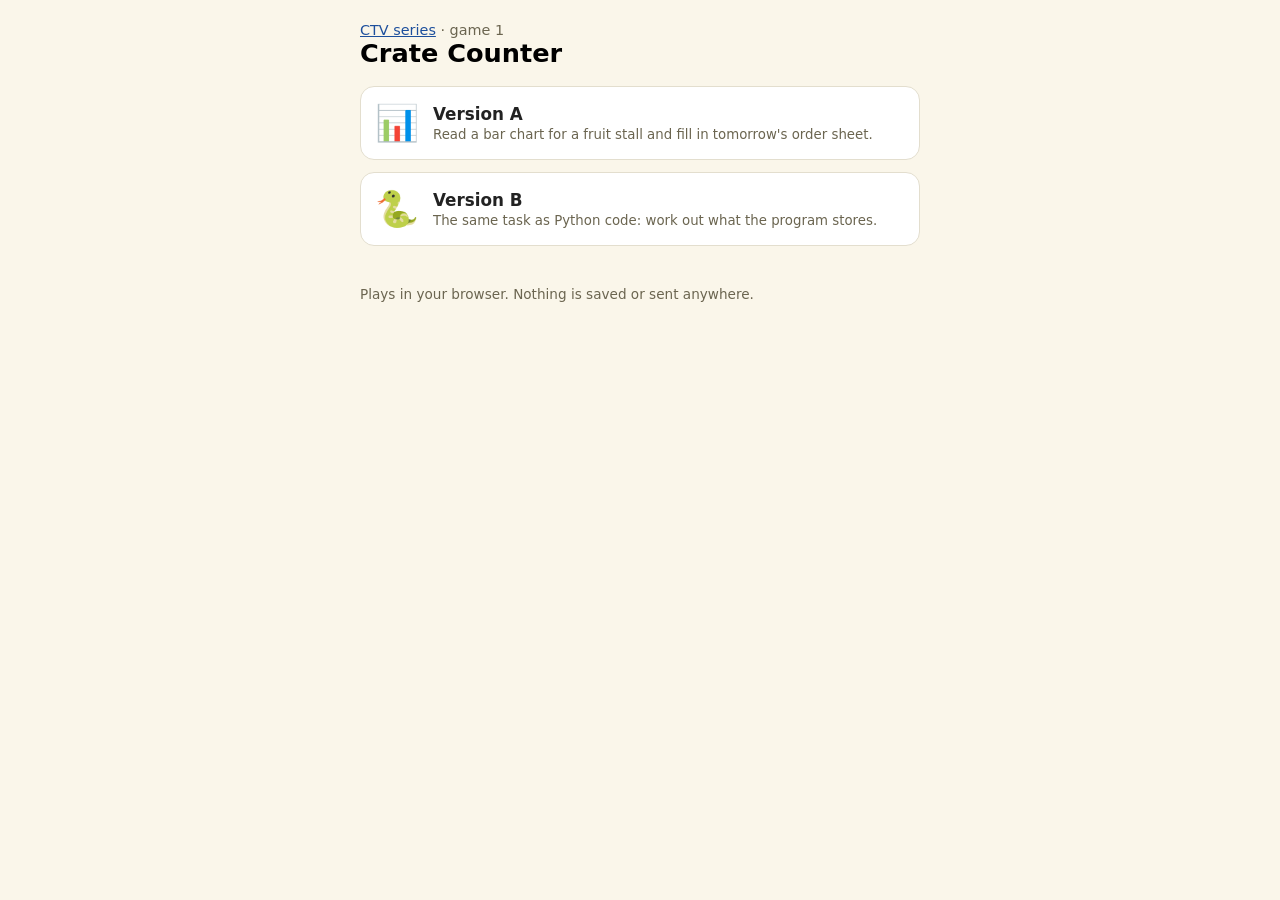
==== crate-counter/index.html @ 86c05e99 "Add initial HTML structure for Crate Counter game" ====
<!doctype html>
<html lang="en">
<head>
<meta charset="utf-8">
<meta name="viewport" content="width=device-width, initial-scale=1">
<title>Crate Counter - CTV game 1</title>
<meta name="description" content="Crate Counter, game 1 of the CTV series. Version A uses a bar chart, version B uses Python code.">
<link rel="stylesheet" href="../style.css">
</head>
<body>
<header><p class="series"><a href="../">CTV series</a> &middot; game 1</p><h1>Crate Counter</h1></header>
<main>
<ul class="games">
<li><a class="game" href="a/"><span class="ico" aria-hidden="true">📊</span><span><b>Version A</b><small>Read a bar chart for a fruit stall and fill in tomorrow's order sheet.</small></span></a></li>
<li><a class="game" href="b/"><span class="ico" aria-hidden="true">🐍</span><span><b>Version B</b><small>The same task as Python code: work out what the program stores.</small></span></a></li>
</ul>
</main>
<footer><p>Plays in your browser. Nothing is saved or sent anywhere.</p></footer>
</body>
</html>
---- style.css ----
:root { color-scheme: light; }
body { margin: 0; background: #faf6ea; font-family: system-ui, -apple-system, "Segoe UI", Roboto, sans-serif; }
header, main, footer { max-width: 560px; margin: 0 auto; padding: 0 16px; }
header { padding-top: 22px; }
h1 { margin: 0 0 4px; font-size: 1.6rem; }
.series { margin: 0; color: #6b6550; font-size: .9rem; }
main { padding-bottom: 8px; }
footer { padding-bottom: 28px; color: #6b6550; font-size: .85rem; }
a { color: #1d4f9c; }
.games { list-style: none; margin: 18px 0; padding: 0; display: grid; gap: 12px; }
.game { display: flex; gap: 14px; align-items: center; background: #fff; border: 1px solid #e3dece; border-radius: 14px; padding: 14px; text-decoration: none; color: #222; min-height: 44px; }
.game .ico { font-size: 2.2rem; line-height: 1; }
.game b { display: block; font-size: 1.05rem; }
.game small { color: #6b6550; }
.game:focus-visible { outline: 3px solid #2d6cdf; outline-offset: 2px; }
.soon { color: #6b6550; font-size: .9rem; }
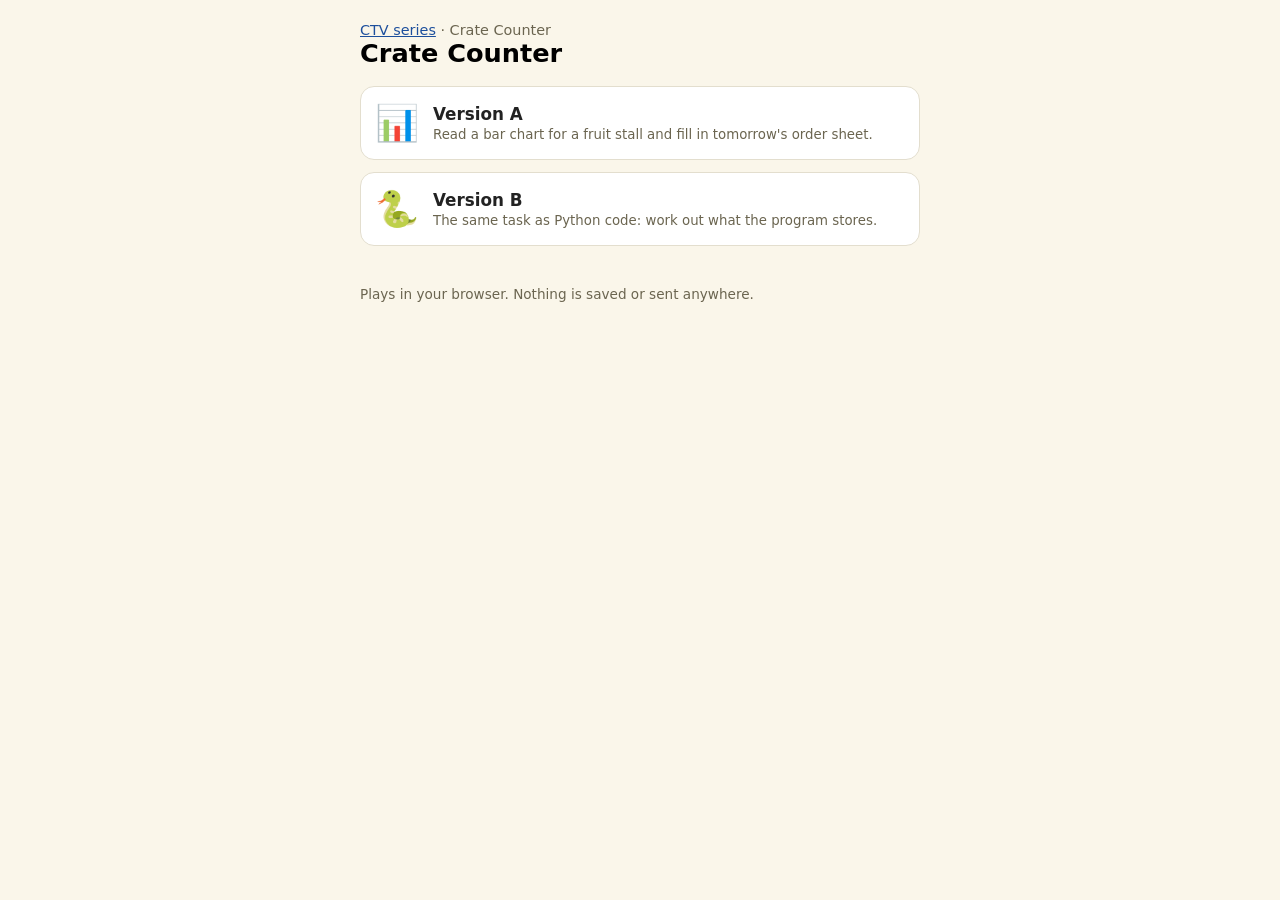
==== commit 067d8b0c: "Drop game numbering from Crate Counter picker" ====
--- a/crate-counter/index.html
+++ b/crate-counter/index.html
@@ -3,12 +3,12 @@
 <head>
 <meta charset="utf-8">
 <meta name="viewport" content="width=device-width, initial-scale=1">
-<title>Crate Counter - CTV game 1</title>
-<meta name="description" content="Crate Counter, game 1 of the CTV series. Version A uses a bar chart, version B uses Python code.">
+<title>Crate Counter - CTV</title>
+<meta name="description" content="Crate Counter, a CTV activity. Version A uses a bar chart, version B uses Python code.">
 <link rel="stylesheet" href="../style.css">
 </head>
 <body>
-<header><p class="series"><a href="../">CTV series</a> &middot; game 1</p><h1>Crate Counter</h1></header>
+<header><p class="series"><a href="../">CTV series</a> &middot; Crate Counter</p><h1>Crate Counter</h1></header>
 <main>
 <ul class="games">
 <li><a class="game" href="a/"><span class="ico" aria-hidden="true">📊</span><span><b>Version A</b><small>Read a bar chart for a fruit stall and fill in tomorrow's order sheet.</small></span></a></li>
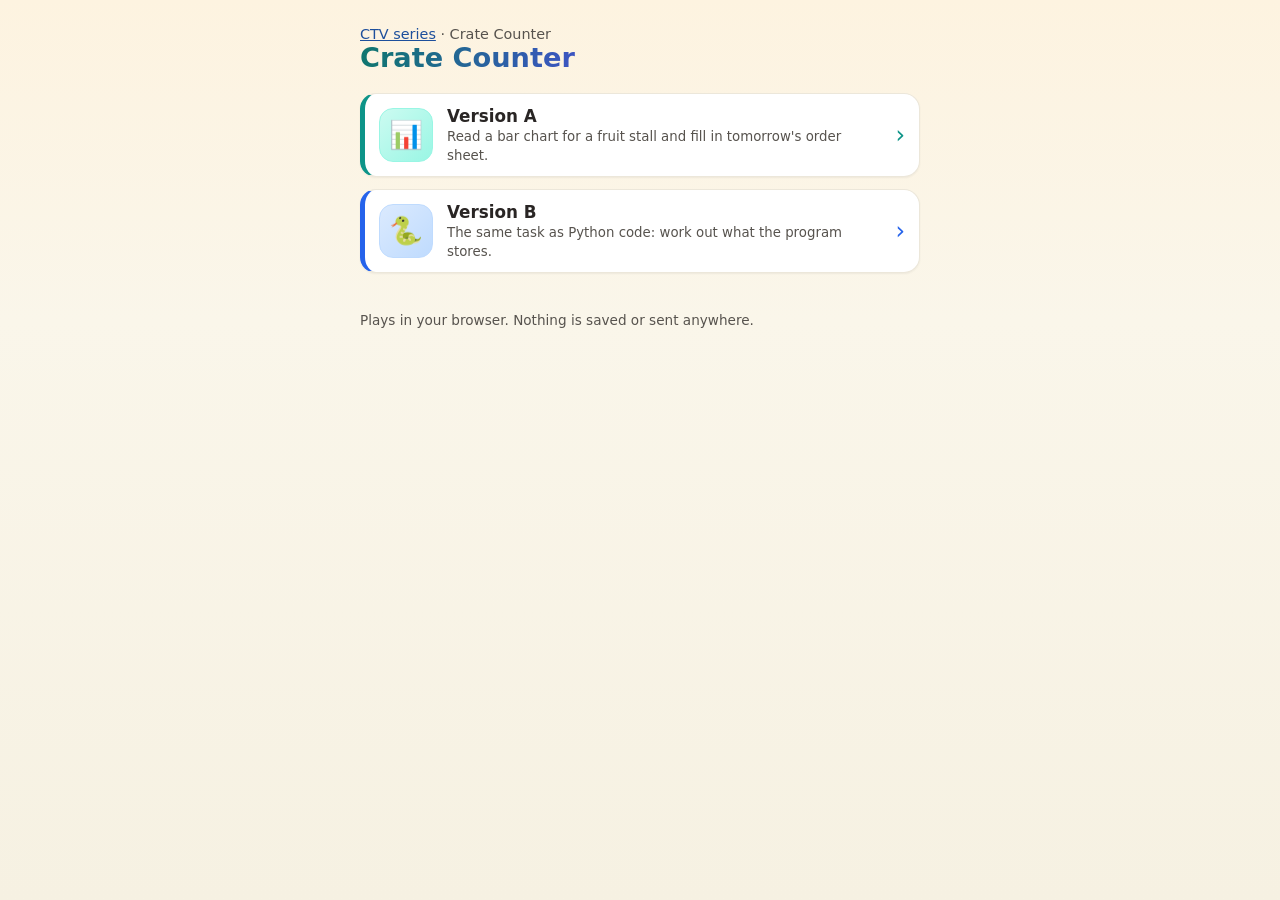
==== commit 3eb73c3a: "Accent colours for Crate Counter version tiles" ====
--- a/crate-counter/index.html
+++ b/crate-counter/index.html
@@ -11,8 +11,8 @@
 <header><p class="series"><a href="../">CTV series</a> &middot; Crate Counter</p><h1>Crate Counter</h1></header>
 <main>
 <ul class="games">
-<li><a class="game" href="a/"><span class="ico" aria-hidden="true">📊</span><span><b>Version A</b><small>Read a bar chart for a fruit stall and fill in tomorrow's order sheet.</small></span></a></li>
-<li><a class="game" href="b/"><span class="ico" aria-hidden="true">🐍</span><span><b>Version B</b><small>The same task as Python code: work out what the program stores.</small></span></a></li>
+<li><a class="game g-visual" href="a/"><span class="ico" aria-hidden="true">📊</span><span><b>Version A</b><small>Read a bar chart for a fruit stall and fill in tomorrow's order sheet.</small></span></a></li>
+<li><a class="game g-python" href="b/"><span class="ico" aria-hidden="true">🐍</span><span><b>Version B</b><small>The same task as Python code: work out what the program stores.</small></span></a></li>
 </ul>
 </main>
 <footer><p>Plays in your browser. Nothing is saved or sent anywhere.</p></footer>
--- a/style.css
+++ b/style.css
@@ -1,16 +1,45 @@
 :root { color-scheme: light; }
-body { margin: 0; background: #faf6ea; font-family: system-ui, -apple-system, "Segoe UI", Roboto, sans-serif; }
+body { margin: 0; background: linear-gradient(180deg, #fdf3e0 0%, #faf6ea 320px, #f6f1e2 100%); background-attachment: fixed; font-family: system-ui, -apple-system, "Segoe UI", Roboto, sans-serif; color: #292524; }
 header, main, footer { max-width: 560px; margin: 0 auto; padding: 0 16px; }
-header { padding-top: 22px; }
-h1 { margin: 0 0 4px; font-size: 1.6rem; }
-.series { margin: 0; color: #6b6550; font-size: .9rem; }
+header { padding-top: 26px; }
+h1 { margin: 0 0 6px; font-size: 1.7rem; line-height: 1.2; background: linear-gradient(92deg, #0f766e 0%, #4f46e5 55%, #db2777 100%); -webkit-background-clip: text; background-clip: text; color: transparent; }
+.series { margin: 0; color: #57534e; font-size: .9rem; }
 main { padding-bottom: 8px; }
-footer { padding-bottom: 28px; color: #6b6550; font-size: .85rem; }
+footer { padding-bottom: 28px; color: #57534e; font-size: .85rem; }
 a { color: #1d4f9c; }
 .games { list-style: none; margin: 18px 0; padding: 0; display: grid; gap: 12px; }
-.game { display: flex; gap: 14px; align-items: center; background: #fff; border: 1px solid #e3dece; border-radius: 14px; padding: 14px; text-decoration: none; color: #222; min-height: 44px; }
-.game .ico { font-size: 2.2rem; line-height: 1; }
+.game {
+  --accent: #64748b; --tint1: #f1f5f9; --tint2: #e2e8f0;
+  display: flex; gap: 14px; align-items: center;
+  background: #fff; border: 1px solid #ece7da; border-left: 5px solid var(--accent);
+  border-radius: 16px; padding: 12px 14px; text-decoration: none; color: #292524; min-height: 44px;
+  box-shadow: 0 1px 2px rgba(41, 37, 36, .06);
+  transition: transform .15s ease, box-shadow .15s ease;
+}
+.game:hover { transform: translateY(-2px); box-shadow: 0 10px 22px -10px rgba(41, 37, 36, .35); }
+.game .ico {
+  flex: none; width: 52px; height: 52px; display: grid; place-items: center;
+  border-radius: 14px; font-size: 1.7rem; line-height: 1;
+  background: linear-gradient(135deg, var(--tint1), var(--tint2));
+  border: 1px solid var(--tint2);
+}
+.game .ico svg { width: 42px; height: 42px; display: block; }
 .game b { display: block; font-size: 1.05rem; }
-.game small { color: #6b6550; }
+.game small { color: #57534e; }
+.game::after { content: "\203A"; margin-left: auto; flex: none; font-size: 1.5rem; line-height: 1; color: var(--accent); }
 .game:focus-visible { outline: 3px solid #2d6cdf; outline-offset: 2px; }
-.soon { color: #6b6550; font-size: .9rem; }
+.g-crate { --accent: #dc2626; --tint1: #fee2e2; --tint2: #fecaca; }
+.g-rain { --accent: #0284c7; --tint1: #e0f2fe; --tint2: #bae6fd; }
+.g-library { --accent: #0d9488; --tint1: #ccfbf1; --tint2: #99f6e4; }
+.g-census { --accent: #ea580c; --tint1: #ffedd5; --tint2: #fed7aa; }
+.g-bakery { --accent: #d97706; --tint1: #fef3c7; --tint2: #fde68a; }
+.g-canteen { --accent: #16a34a; --tint1: #dcfce7; --tint2: #bbf7d0; }
+.g-books { --accent: #7c3aed; --tint1: #ede9fe; --tint2: #ddd6fe; }
+.g-sports { --accent: #b45309; --tint1: #fef3c7; --tint2: #fcd34d; }
+.g-streets { --accent: #4f46e5; --tint1: #e0e7ff; --tint2: #c7d2fe; }
+.g-water { --accent: #0891b2; --tint1: #cffafe; --tint2: #a5f3fc; }
+.g-postal { --accent: #1d4ed8; --tint1: #dbeafe; --tint2: #bfdbfe; }
+.g-visual { --accent: #0d9488; --tint1: #ccfbf1; --tint2: #99f6e4; }
+.g-python { --accent: #2563eb; --tint1: #dbeafe; --tint2: #bfdbfe; }
+.sg-heading { font-size: 1.15rem; margin: 26px 0 0; color: #44403c; }
+.soon { color: #57534e; font-size: .9rem; }
